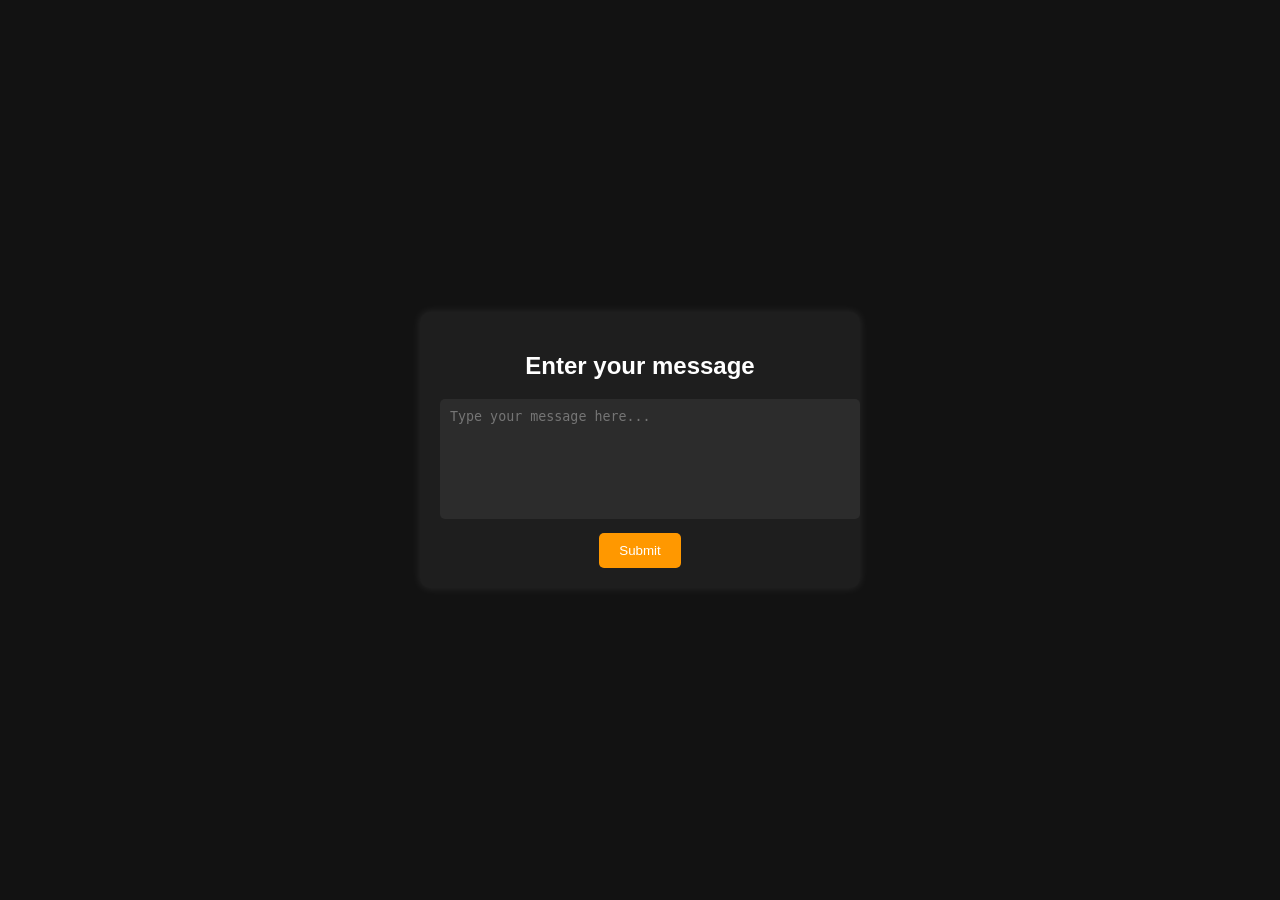
==== templates/predict.html @ 3b669d0f "app" ====
<!DOCTYPE html>
<html lang="en">
<head>
    <meta charset="UTF-8">
    <meta name="viewport" content="width=device-width, initial-scale=1.0">
    <title>Sentiment Analysis</title>
    <style>
        body {
            background-color: #121212;
            color: #ffffff;
            font-family: Arial, sans-serif;
            display: flex;
            justify-content: center;
            align-items: center;
            height: 100vh;
            margin: 0;
        }
        .container {
            background-color: #1e1e1e;
            padding: 20px;
            border-radius: 10px;
            box-shadow: 0 0 10px rgba(255, 255, 255, 0.1);
            width: 400px;
            text-align: center;
        }
        textarea {
            width: 100%;
            height: 100px;
            background-color: #2c2c2c;
            color: #ffffff;
            border: none;
            padding: 10px;
            border-radius: 5px;
            resize: none;
        }
        button {
            background-color: #ff9800;
            color: #ffffff;
            border: none;
            padding: 10px 20px;
            border-radius: 5px;
            cursor: pointer;
            margin-top: 10px;
        }
        button:hover {
            background-color: #e68900;
        }
    </style>
</head>
<body>
    <div class="container">
        <h2>Enter your message</h2>
        <form action="/predict" method="POST">
            <textarea name="message" placeholder="Type your message here..."></textarea>
            <br>
            <button type="submit">Submit</button>
        </form>
    </div>
</body>
</html>
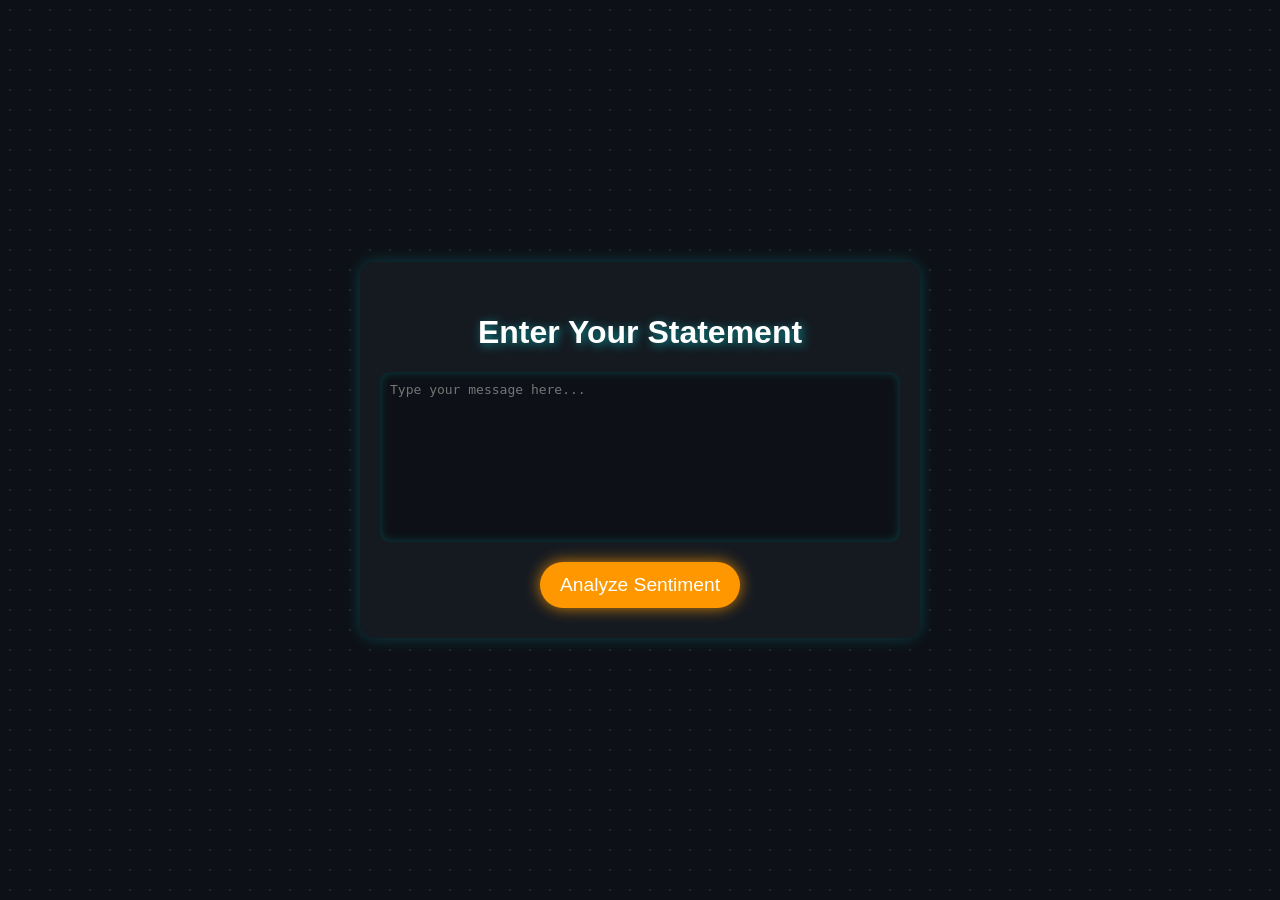
==== commit 6a95cc84: "predict page" ====
--- a/templates/predict.html
+++ b/templates/predict.html
@@ -3,57 +3,84 @@
 <head>
     <meta charset="UTF-8">
     <meta name="viewport" content="width=device-width, initial-scale=1.0">
-    <title>Sentiment Analysis</title>
+    <title>Sentiment Analysis - Predict</title>
     <style>
         body {
-            background-color: #121212;
+            margin: 0;
+            padding: 0;
+            font-family: 'Arial', sans-serif;
+            background: #0d1117;
             color: #ffffff;
-            font-family: Arial, sans-serif;
+            text-align: center;
             display: flex;
             justify-content: center;
             align-items: center;
             height: 100vh;
-            margin: 0;
+        }
+        /* Adding Dotted Background */
+        .background {
+            position: absolute;
+            width: 100%;
+            height: 100%;
+            background: radial-gradient(rgba(255, 255, 255, 0.1) 1px, transparent 1px);
+            background-size: 20px 20px;
         }
         .container {
-            background-color: #1e1e1e;
-            padding: 20px;
-            border-radius: 10px;
-            box-shadow: 0 0 10px rgba(255, 255, 255, 0.1);
-            width: 400px;
-            text-align: center;
+            position: relative;
+            background: rgba(22, 27, 34, 0.95);
+            padding: 30px;
+            border-radius: 15px;
+            box-shadow: 0 0 15px rgba(0, 255, 255, 0.2);
+            width: 90%;
+            max-width: 500px;
+        }
+        h1 {
+            font-size: 2em;
+            text-shadow: 2px 2px 10px rgba(0, 255, 255, 0.5);
+        }
+        form {
+            display: flex;
+            flex-direction: column;
+            align-items: center;
         }
         textarea {
             width: 100%;
-            height: 100px;
-            background-color: #2c2c2c;
+            height: 150px;
+            padding: 10px;
+            font-size: 1em;
+            border-radius: 10px;
+            border: none;
+            background: #0d1117;
             color: #ffffff;
+            box-shadow: inset 0 0 10px rgba(0, 255, 255, 0.2);
+            resize: none;
+            outline: none;
+        }
+        .btn {
+            margin-top: 20px;
+            padding: 12px 20px;
+            font-size: 1.2em;
+            color: white;
+            background: #ff9800;
             border: none;
-            padding: 10px;
-            border-radius: 5px;
-            resize: none;
+            border-radius: 25px;
+            cursor: pointer;
+            transition: 0.3s;
+            box-shadow: 0 0 15px rgba(255, 152, 0, 0.8);
         }
-        button {
-            background-color: #ff9800;
-            color: #ffffff;
-            border: none;
-            padding: 10px 20px;
-            border-radius: 5px;
-            cursor: pointer;
-            margin-top: 10px;
-        }
-        button:hover {
-            background-color: #e68900;
+        .btn:hover {
+            background: #e68900;
+            box-shadow: 0 0 30px rgba(255, 152, 0, 1);
         }
     </style>
 </head>
 <body>
+    <div class="background"></div> <!-- Dotted Background -->
     <div class="container">
-        <h2>Enter your message</h2>
+        <h1>Enter Your Statement</h1>
         <form action="/predict" method="POST">
-            <textarea name="message" placeholder="Type your message here..."></textarea>
-            <br>
-            <button type="submit">Submit</button>
+            <textarea name="message" placeholder="Type your message here..." required></textarea>
+            <button type="submit" class="btn">Analyze Sentiment</button>
         </form>
     </div>
 </body>
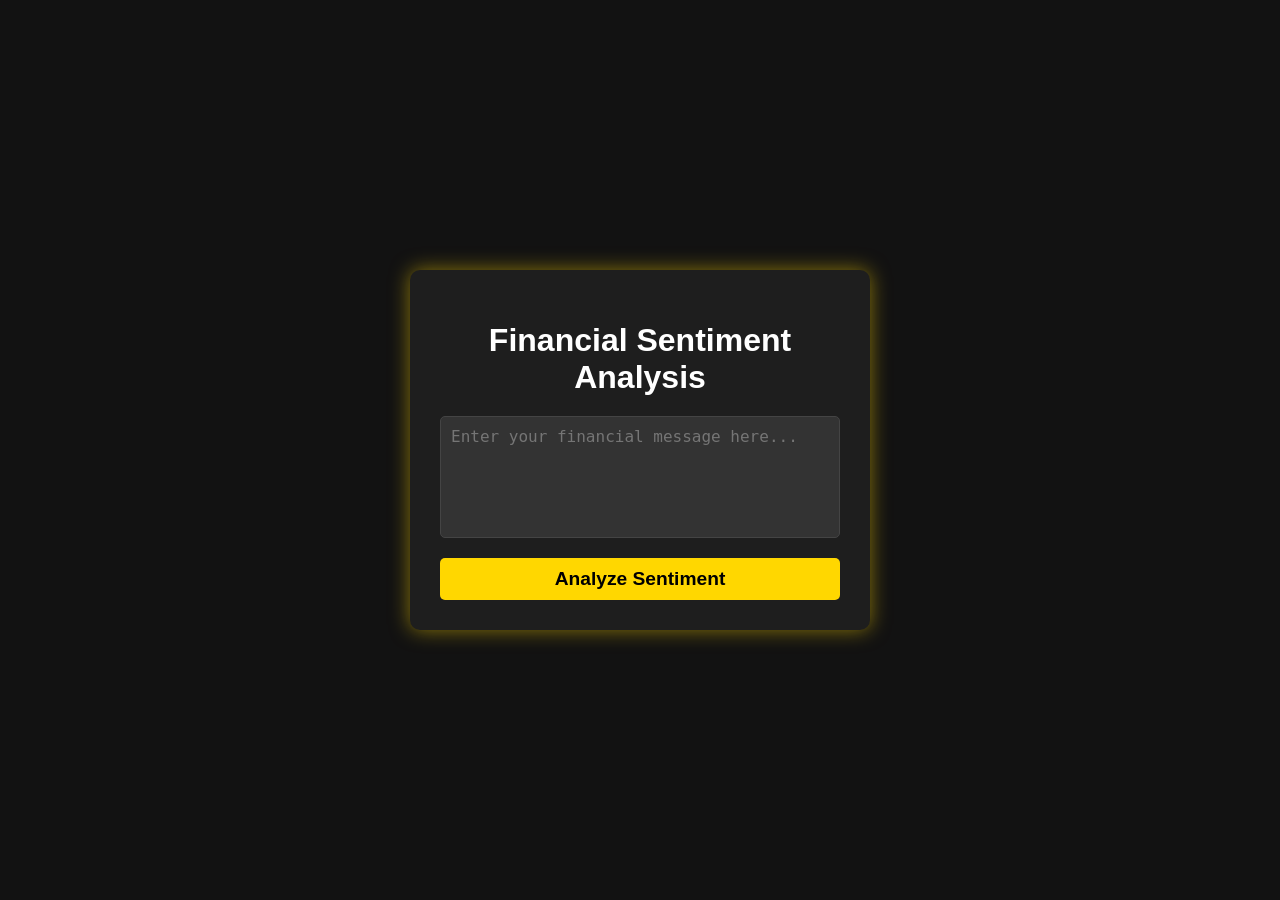
==== commit 5b66af81: "project done" ====
--- a/templates/predict.html
+++ b/templates/predict.html
@@ -3,85 +3,71 @@
 <head>
     <meta charset="UTF-8">
     <meta name="viewport" content="width=device-width, initial-scale=1.0">
-    <title>Sentiment Analysis - Predict</title>
+    <title>Financial Sentiment Analysis</title>
     <style>
         body {
+            font-family: Arial, sans-serif;
+            background: #121212;
+            color: white;
+            text-align: center;
             margin: 0;
             padding: 0;
-            font-family: 'Arial', sans-serif;
-            background: #0d1117;
-            color: #ffffff;
-            text-align: center;
+            overflow: hidden;
+            position: relative;
             display: flex;
             justify-content: center;
             align-items: center;
             height: 100vh;
         }
-        /* Adding Dotted Background */
-        .background {
-            position: absolute;
-            width: 100%;
-            height: 100%;
-            background: radial-gradient(rgba(255, 255, 255, 0.1) 1px, transparent 1px);
-            background-size: 20px 20px;
-        }
         .container {
-            position: relative;
-            background: rgba(22, 27, 34, 0.95);
+            background: #1e1e1e;
             padding: 30px;
-            border-radius: 15px;
-            box-shadow: 0 0 15px rgba(0, 255, 255, 0.2);
-            width: 90%;
-            max-width: 500px;
+            border-radius: 10px;
+            box-shadow: 0 0 20px rgba(255, 215, 0, 0.5);
+            width: 400px;
         }
         h1 {
-            font-size: 2em;
-            text-shadow: 2px 2px 10px rgba(0, 255, 255, 0.5);
+            font-size: 2rem;
+            margin-bottom: 20px;
         }
         form {
             display: flex;
             flex-direction: column;
-            align-items: center;
         }
         textarea {
-            width: 100%;
-            height: 150px;
+            background: #333;
+            color: white;
+            border: 1px solid #444;
             padding: 10px;
-            font-size: 1em;
-            border-radius: 10px;
+            border-radius: 5px;
+            resize: none;
+            font-size: 1rem;
+            height: 100px;
+            margin-bottom: 20px;
+        }
+        button {
+            background: gold;
             border: none;
-            background: #0d1117;
-            color: #ffffff;
-            box-shadow: inset 0 0 10px rgba(0, 255, 255, 0.2);
-            resize: none;
-            outline: none;
+            padding: 10px;
+            font-size: 1.2rem;
+            font-weight: bold;
+            cursor: pointer;
+            border-radius: 5px;
+            transition: transform 0.3s, box-shadow 0.3s;
         }
-        .btn {
-            margin-top: 20px;
-            padding: 12px 20px;
-            font-size: 1.2em;
-            color: white;
-            background: #ff9800;
-            border: none;
-            border-radius: 25px;
-            cursor: pointer;
-            transition: 0.3s;
-            box-shadow: 0 0 15px rgba(255, 152, 0, 0.8);
-        }
-        .btn:hover {
-            background: #e68900;
-            box-shadow: 0 0 30px rgba(255, 152, 0, 1);
+        button:hover {
+            transform: scale(1.1);
+            box-shadow: 0 0 15px rgba(255, 215, 0, 0.7);
         }
     </style>
 </head>
 <body>
-    <div class="background"></div> <!-- Dotted Background -->
     <div class="container">
-        <h1>Enter Your Statement</h1>
-        <form action="/predict" method="POST">
-            <textarea name="message" placeholder="Type your message here..." required></textarea>
-            <button type="submit" class="btn">Analyze Sentiment</button>
+        <h1>Financial Sentiment Analysis</h1>
+        <form action="/predict" method="post">
+            <textarea name="message" placeholder="Enter your financial message here..." required></textarea>
+            <button type="submit">Analyze Sentiment</button>
         </form>
     </div>
 </body>
-</html>
+</html>
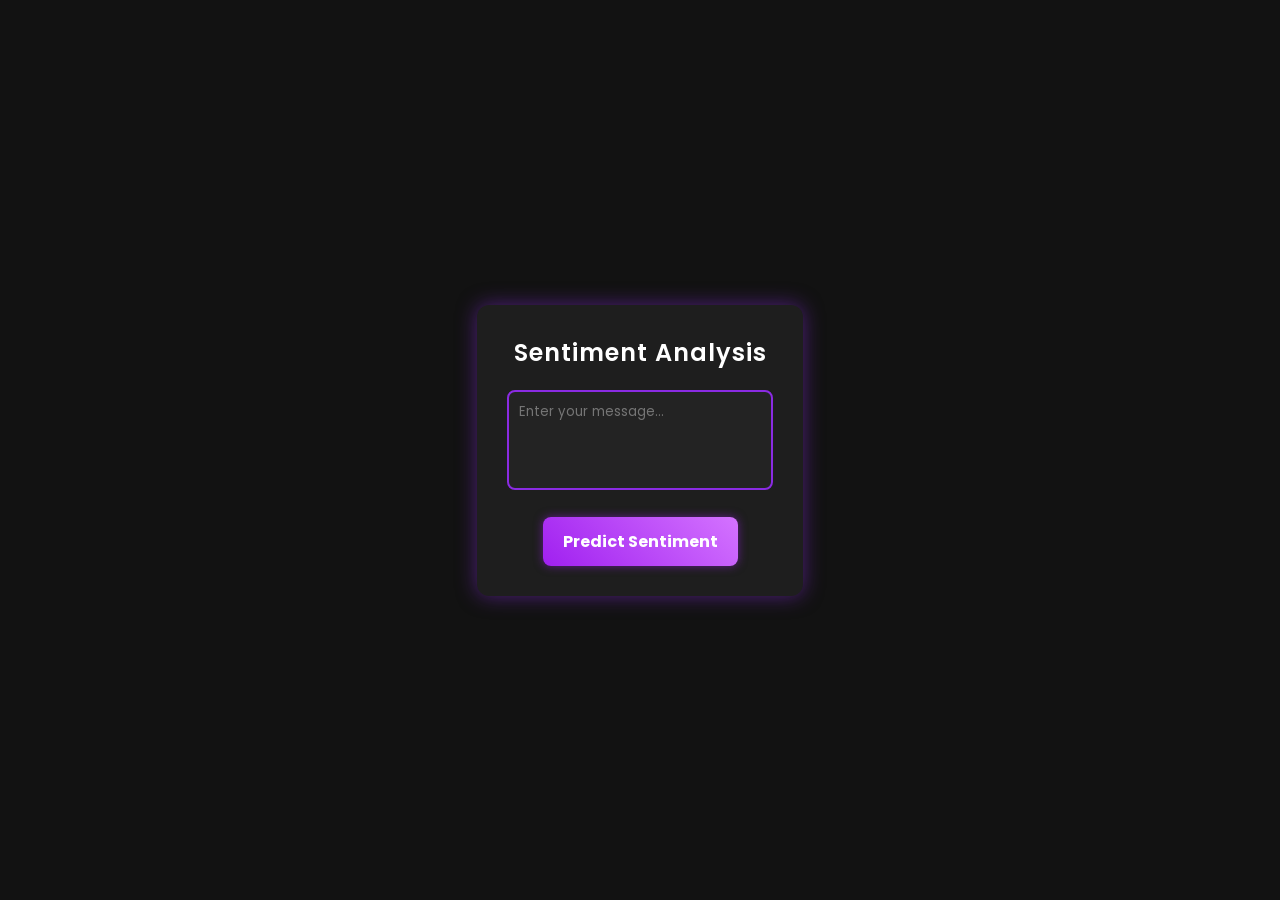
==== commit 104d0531: "final code" ====
--- a/templates/predict.html
+++ b/templates/predict.html
@@ -3,71 +3,140 @@
 <head>
     <meta charset="UTF-8">
     <meta name="viewport" content="width=device-width, initial-scale=1.0">
-    <title>Financial Sentiment Analysis</title>
+    <title>Sentiment Analysis</title>
     <style>
-        body {
-            font-family: Arial, sans-serif;
-            background: #121212;
-            color: white;
-            text-align: center;
+        @import url('https://fonts.googleapis.com/css2?family=Poppins:wght@300;400;600&display=swap');
+
+        * {
             margin: 0;
             padding: 0;
-            overflow: hidden;
-            position: relative;
+            box-sizing: border-box;
+            font-family: 'Poppins', sans-serif;
+        }
+
+        body {
+            background-color: #121212;
+            color: #fff;
             display: flex;
             justify-content: center;
             align-items: center;
             height: 100vh;
+            overflow: hidden;
         }
+
         .container {
             background: #1e1e1e;
             padding: 30px;
-            border-radius: 10px;
-            box-shadow: 0 0 20px rgba(255, 215, 0, 0.5);
-            width: 400px;
+            border-radius: 12px;
+            box-shadow: 0px 0px 20px rgba(138, 43, 226, 0.5);
+            text-align: center;
+            animation: fadeIn 1s ease-in-out;
         }
-        h1 {
-            font-size: 2rem;
+
+        h2 {
             margin-bottom: 20px;
+            font-weight: 600;
+            letter-spacing: 1px;
+            animation: slideDown 1s ease-in-out;
         }
-        form {
-            display: flex;
-            flex-direction: column;
+
+        textarea {
+            width: 100%;
+            height: 100px;
+            background: #232323;
+            border: 2px solid #8a2be2;
+            border-radius: 8px;
+            padding: 10px;
+            color: #fff;
+            resize: none;
+            outline: none;
+            transition: all 0.3s ease;
+            animation: popIn 1s ease-in-out;
         }
-        textarea {
-            background: #333;
-            color: white;
-            border: 1px solid #444;
-            padding: 10px;
-            border-radius: 5px;
-            resize: none;
-            font-size: 1rem;
-            height: 100px;
-            margin-bottom: 20px;
+
+        textarea:focus {
+            border-color: #d473ff;
+            box-shadow: 0 0 10px #d473ff;
         }
+
+        .btn-container {
+            margin-top: 20px;
+        }
+
         button {
-            background: gold;
+            padding: 12px 20px;
             border: none;
-            padding: 10px;
-            font-size: 1.2rem;
+            border-radius: 8px;
+            font-size: 16px;
             font-weight: bold;
             cursor: pointer;
-            border-radius: 5px;
-            transition: transform 0.3s, box-shadow 0.3s;
+            transition: all 0.3s ease;
+            background: linear-gradient(45deg, #a020f0, #d473ff);
+            color: #fff;
+            box-shadow: 0 0 10px rgba(160, 32, 240, 0.5);
+            animation: pulse 1.5s infinite;
         }
+
         button:hover {
-            transform: scale(1.1);
-            box-shadow: 0 0 15px rgba(255, 215, 0, 0.7);
+            filter: brightness(1.2);
+            transform: scale(1.05);
+        }
+
+        @keyframes fadeIn {
+            from {
+                opacity: 0;
+                transform: translateY(-20px);
+            }
+            to {
+                opacity: 1;
+                transform: translateY(0);
+            }
+        }
+
+        @keyframes slideDown {
+            from {
+                opacity: 0;
+                transform: translateY(-30px);
+            }
+            to {
+                opacity: 1;
+                transform: translateY(0);
+            }
+        }
+
+        @keyframes popIn {
+            from {
+                opacity: 0;
+                transform: scale(0.9);
+            }
+            to {
+                opacity: 1;
+                transform: scale(1);
+            }
+        }
+
+        @keyframes pulse {
+            0% {
+                transform: scale(1);
+            }
+            50% {
+                transform: scale(1.05);
+            }
+            100% {
+                transform: scale(1);
+            }
         }
     </style>
 </head>
 <body>
     <div class="container">
-        <h1>Financial Sentiment Analysis</h1>
+        <h2>Sentiment Analysis</h2>
         <form action="/predict" method="post">
-            <textarea name="message" placeholder="Enter your financial message here..." required></textarea>
-            <button type="submit">Analyze Sentiment</button>
+            <textarea name="message" placeholder="Enter your message..." required></textarea>
+            <div class="btn-container">
+                <button type="submit">Predict Sentiment</button>
+            </div>
         </form>
     </div>
 </body>
-</html>+</html>
